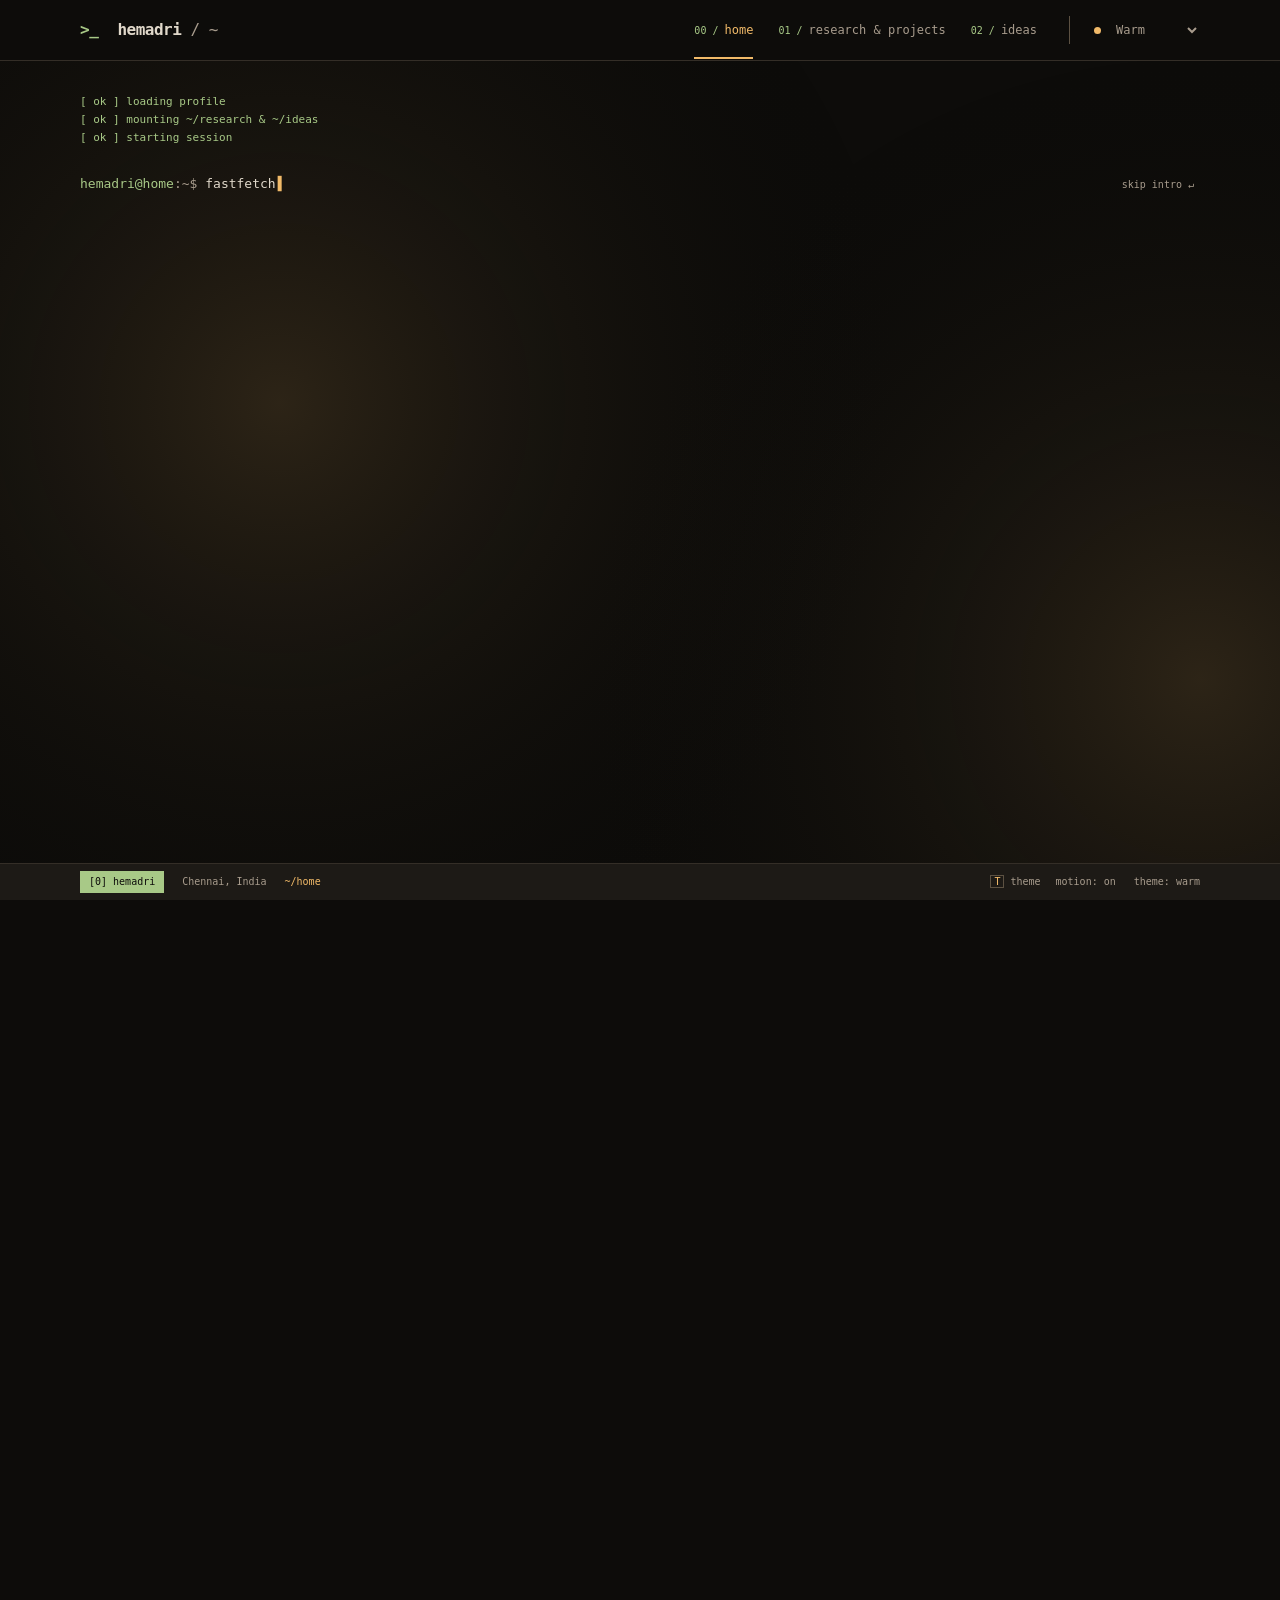
==== docs/index.html @ e629ebb4 "Add personal website and GitHub Pages output" ====
<!doctype html>
<html lang="en" data-theme="warm" data-page="~/home">
<head>
  <meta charset="utf-8">
  <meta name="viewport" content="width=device-width, initial-scale=1">
  <meta name="description" content="Hemadri Shekhar Das — computer networks, datacenter load balancing, embedded projects, and a background in mathematics.">
  <meta name="theme-color" content="#0d0c0a">
  <meta property="og:title" content="Hemadri Shekhar Das">
  <meta property="og:description" content="Hemadri Shekhar Das — computer networks, datacenter load balancing, embedded projects, and a background in mathematics.">
  <meta property="og:type" content="website">
  <title>Home · Hemadri Shekhar Das</title>
  <link rel="icon" href="assets/favicon.svg" type="image/svg+xml">
  <link rel="stylesheet" href="themes.css">
  <link rel="stylesheet" href="styles.css">
  <script src="boot.js"></script>
  <script src="app.js" defer></script>
</head>
<body>
  <canvas id="ambient-field" aria-hidden="true"></canvas>
  <a class="skip-link" href="#main">Skip to content</a>
  <header class="site-header">
    <div class="header-inner">
      <a class="brand" href="index.html" aria-label="Hemadri, home"><span class="prompt-mark">&gt;_</span> hemadri<span class="brand-path"> / ~</span></a>
      <nav aria-label="Main navigation"><a href="index.html" aria-current="page"><span aria-hidden="true">00 / </span>home</a><a href="research.html"><span aria-hidden="true">01 / </span>research &amp; projects</a><a href="ideas.html"><span aria-hidden="true">02 / </span>ideas</a></nav>
      <label class="theme-control" hidden><span class="theme-dot" aria-hidden="true"></span><span class="sr-only">Color theme</span>
        <select id="theme"><option value="warm" selected>Warm</option><option value="nord">Nord</option><option value="tokyo">Tokyo</option><option value="rose-pine">Rosé Pine</option><option value="paper">Paper</option></select>
      </label>
    </div>
  </header>
  <main id="main">
    <section id="home" class="hero wrap" aria-labelledby="hero-title">
      <div class="boot-log" id="boot-log" aria-hidden="true"></div>
      <div class="boot-prompt"><p class="shell-line"><span>hemadri@home</span><span class="dim">:~$</span> <span id="boot-command">fastfetch</span><span class="command-cursor" aria-hidden="true">▌</span></p><button id="skip-intro" type="button">skip intro ↵</button></div>
      <div class="portrait-column">
        <p class="file-label"><span class="tiny-square" aria-hidden="true"></span> hello.png <span class="file-type">PNG</span></p>
        <img class="portrait" src="assets/portrait.png" alt="Saitama with a speech bubble saying HI" width="1269" height="1239" fetchpriority="high">
        <div class="portrait-caption"><span>same curiosity.</span><span class="swatches" aria-hidden="true"><i></i><i></i><i></i><i></i><i></i><i></i></span></div>
      </div>
      <div class="hero-copy">
        <h1 id="hero-title">Hemadri<br><span>Shekhar Das</span></h1>
        <p class="education-line">MSc Computer Science <span class="dim">/</span> CMI <span class="dim">/</span> 2026</p>
        <p class="hero-description">I’m Hemadri, a computer science graduate with a background in mathematics. I work on computer networks, build embedded projects, and run a home lab.</p>
        <div class="hero-actions"><a class="primary-link" href="research.html">Research &amp; projects <span aria-hidden="true">↓</span></a><a class="text-link" href="https://github.com/Hemadri01">GitHub <span aria-hidden="true">↗</span></a></div>
        <div class="hero-footnote"><span class="status-dot" aria-hidden="true"></span> Evaluating RTT-aware flowlet routing in ns-3.48</div>
      </div>
    </section>
    <div class="home-panes">
    <section id="about" class="section wrap" aria-labelledby="about-title">
      <div class="section-label"><span>01 / curriculum vitae</span><span class="section-path">$ cat about.md</span></div>
      <div class="about-grid">
        <div>
          <h2 id="about-title">Background &amp; education.</h2>
          <p>I completed my MSc in Computer Science at Chennai Mathematical Institute in July 2026, after a BSc in Mathematics (Honours) at Asutosh College, University of Calcutta. I study datacenter load balancing and approximate congestion signals.</p>
          <p>Outside research, I build embedded projects and run a home lab with self-hosting, Docker, Proxmox, and NAS. My ESP32 Morse transmitter was built to support maritime signal training.</p>
          <dl class="education-list"><div><dt>2026</dt><dd><strong>MSc Computer Science</strong><span>Chennai Mathematical Institute</span></dd></div><div><dt>BSc</dt><dd><strong>BSc Mathematics (Honours)</strong><span>Asutosh College · University of Calcutta</span></dd></div></dl>
        </div>
        <aside class="tools-aside" aria-label="Tools and languages">
          <h3><span class="dim">$</span> cat toolkit.conf</h3>
          <dl class="tool-list"><div><dt>Languages</dt><dd>C++ · C · Python · Bash</dd></div><div><dt>Simulation</dt><dd>ns-3.48 · IPv4/TCP · flowlet routing · CONGA · ECMP</dd></div><div><dt>Analysis</dt><dd>NumPy · pandas · Matplotlib · Jupyter</dd></div><div><dt>Embedded</dt><dd>ESP32-C3 · FreeRTOS · Arduino · AsyncWebServer</dd></div><div><dt>Tooling</dt><dd>Linux · Git · CMake</dd></div></dl>
        <h3 class="coursework-heading">Selected coursework</h3><p class="coursework-list">Networking · Algorithms · Concurrent programming · Cryptography · Machine learning</p></aside>
      </div>
    </section>
<section class="section wrap directory" aria-labelledby="directory-title"><div class="section-label"><span>02 / directory</span><span class="section-path">$ ls ~/</span></div><h2 id="directory-title">Elsewhere on this site.</h2><div class="directory-grid"><a href="research.html"><span class="prompt-mark">01 / research/ ↗</span><h3>Research &amp; projects</h3><p>Thesis work, ongoing experiments, coursework, and hobby builds.</p></a><a href="ideas.html"><span class="prompt-mark">02 / ideas/ ↗</span><h3>Ideas &amp; notes</h3><p>A notebook for occasional questions and thoughts, organised by topic.</p></a></div></section>
    <section id="contact" class="section contact wrap" aria-labelledby="contact-title">
      <div class="section-label"><span>03 / contact</span><span class="section-path">$ cat links.conf</span></div>
      <div class="contact-inner"><div><h2 id="contact-title">Contact &amp; links.</h2><p>Code, experiments, and work in progress.</p></div><div class="contact-links"><a href="https://github.com/Hemadri01">GitHub <span aria-hidden="true">↗</span></a></div></div>
    </section>
    </div>

  </main>
  <footer class="footer wrap"><span><span class="prompt-mark">hemadri@home</span><span class="dim">:~$</span> <span aria-hidden="true">_</span></span><a href="#main">back to top ↑</a></footer>
  <div class="statusbar"><div class="statusbar-inner"><span class="session-label">[0] hemadri</span><span class="status-location">Chennai, India</span><span class="session-path" id="session-path">~/home</span><div class="terminal-controls" hidden><button id="cycle-theme" type="button" title="Next theme (T)"><kbd>T</kbd> theme</button><button id="motion-toggle" type="button" aria-pressed="true">motion: on</button></div><span class="status-theme">theme: <span id="theme-name">warm</span></span></div></div>
<p class="sr-only" id="theme-status" role="status" aria-live="polite"></p>
</body>
</html>
---- docs/themes.css ----
:root[data-theme="warm"]{color-scheme:dark;--background:#0d0c0a;--titlebar:#1d1a16;--border:#5c5142;--text:#e0d8ca;--muted:#a89c8d;--prompt:#a8c987;--key:#e78368;--heading:#f1ba69;--index:#a8c987;--rule:#6a5a45;--soft_rule:#342e27;--swatch-0:#a94742;--swatch-1:#dc7652;--swatch-2:#e0a657;--swatch-3:#adbb80;--swatch-4:#719c88;--swatch-5:#e0d0b8;}
:root[data-theme="nord"]{color-scheme:dark;--background:#202630;--titlebar:#2e3440;--border:#4c566a;--text:#eceff4;--muted:#aab6c9;--prompt:#a3be8c;--key:#88c0d0;--heading:#81a1c1;--index:#a3be8c;--rule:#616e88;--soft_rule:#3b4252;--swatch-0:#bf616a;--swatch-1:#d08770;--swatch-2:#ebcb8b;--swatch-3:#a3be8c;--swatch-4:#88c0d0;--swatch-5:#b48ead;}
:root[data-theme="tokyo"]{color-scheme:dark;--background:#1a1b26;--titlebar:#24283b;--border:#414868;--text:#c0caf5;--muted:#a9b1d6;--prompt:#9ece6a;--key:#7dcfff;--heading:#bb9af7;--index:#9ece6a;--rule:#565f89;--soft_rule:#343b58;--swatch-0:#f7768e;--swatch-1:#ff9e64;--swatch-2:#e0af68;--swatch-3:#9ece6a;--swatch-4:#7aa2f7;--swatch-5:#bb9af7;}
:root[data-theme="rose-pine"]{color-scheme:dark;--background:#191724;--titlebar:#26233a;--border:#524f67;--text:#e0def4;--muted:#a49eb8;--prompt:#9ccfd8;--key:#ebbcba;--heading:#c4a7e7;--index:#f6c177;--rule:#6e6a86;--soft_rule:#393552;--swatch-0:#eb6f92;--swatch-1:#f6c177;--swatch-2:#ebbcba;--swatch-3:#9ccfd8;--swatch-4:#31748f;--swatch-5:#c4a7e7;}
:root[data-theme="paper"]{color-scheme:light;--background:#f5f0e6;--titlebar:#e8e0d2;--border:#b2a590;--text:#302d29;--muted:#696055;--prompt:#35624b;--key:#994c35;--heading:#79551e;--index:#35624b;--rule:#b2a590;--soft_rule:#d8cebf;--swatch-0:#a84639;--swatch-1:#ac652e;--swatch-2:#967421;--swatch-3:#547353;--swatch-4:#477a86;--swatch-5:#846486;}
---- docs/styles.css ----
* { box-sizing: border-box; }
html { scroll-behavior: smooth; scroll-padding-top: 100px; }
body { margin: 0; background: var(--background); color: var(--text); font: 14px/1.85 "DejaVu Sans Mono", "SFMono-Regular", Consolas, monospace; -webkit-font-smoothing: antialiased; }
::selection { background: var(--heading); color: var(--background); }
a { color: inherit; text-decoration: none; text-underline-offset: 5px; }
button, select { font: inherit; }
button, a, select, summary { -webkit-tap-highlight-color: transparent; }
a:focus-visible, button:focus-visible, select:focus-visible, summary:focus-visible { outline: 2px solid var(--heading); outline-offset: 5px; }
a:hover { color: var(--heading); }
[hidden] { display: none !important; }
.wrap, .header-inner, .statusbar-inner { width: min(1120px, calc(100% - 96px)); margin-inline: auto; }
.dim { color: var(--muted); }
.sr-only { position: absolute; width: 1px; height: 1px; padding: 0; overflow: hidden; clip: rect(0,0,0,0); white-space: nowrap; border: 0; }
.skip-link { position: fixed; top: -90px; left: 20px; z-index: 50; padding: 10px 16px; background: var(--heading); color: var(--background); }
.skip-link:focus { top: 15px; }
.site-header { position: sticky; top: 0; z-index: 10; background: var(--background); border-bottom: 1px solid var(--soft_rule); }
.header-inner { min-height: 78px; display: flex; align-items: center; gap: 32px; }
.brand { white-space: nowrap; font-weight: 700; font-size: 16px; letter-spacing: -.5px; }
.prompt-mark { color: var(--prompt); }
.brand .prompt-mark { margin-right: 10px; }
.brand-path { color: var(--muted); font-weight: 400; }
nav { display: flex; gap: 25px; margin-left: auto; font-size: 12px; }
nav a { color: var(--muted); position: relative; }
nav a[aria-current="location"] { color: var(--heading); }
nav a[aria-current="location"]::after { content: ""; position: absolute; bottom: -27px; left: 0; right: 0; height: 2px; background: var(--heading); }
.theme-control { display: flex; gap: 9px; align-items: center; border-left: 1px solid var(--border); padding-left: 24px; }
.theme-dot { width: 7px; height: 7px; background: var(--heading); border-radius: 50%; }
select { background: var(--background); border: 0; color: var(--muted); font-size: 12px; padding: 6px 2px; cursor: pointer; max-width: 110px; }
.hero { display: grid; grid-template-columns: .78fr 1.22fr; align-items: center; gap: 72px; padding-top: 84px; padding-bottom: 84px; min-height: 660px; }
.portrait-column { align-self: center; }
.file-label { display: flex; align-items: center; gap: 9px; margin: 0 0 15px; font-size: 11px; color: var(--muted); }
.tiny-square { width: 6px; height: 6px; border: 1px solid var(--heading); }
.file-type { margin-left: auto; letter-spacing: 1px; opacity: .8; }
.portrait { width: 100%; height: auto; display: block; }
.portrait-caption { display: flex; justify-content: space-between; align-items: center; gap: 10px; margin-top: 18px; font-size: 11px; color: var(--muted); }
.swatches { display: flex; gap: 4px; }
.swatches i { width: 12px; height: 10px; background: var(--swatch-0); }
.swatches i:nth-child(2) { background: var(--swatch-1); }.swatches i:nth-child(3) { background: var(--swatch-2); }.swatches i:nth-child(4) { background: var(--swatch-3); }.swatches i:nth-child(5) { background: var(--swatch-4); }.swatches i:nth-child(6) { background: var(--swatch-5); }
.shell-line { margin: 0 0 22px; font-size: 12px; }.shell-line > span:first-child { color: var(--prompt); }
h1 { margin: 0 0 21px; font-size: clamp(34px, 4.1vw, 55px); line-height: 1.18; font-weight: 600; letter-spacing: -2.7px; }
h1 > span { color: var(--heading); }
.cursor { color: var(--muted); font-weight: 400; }
.education-line { margin: 0 0 22px; font-size: 12px; color: var(--key); }
.education-line .dim { margin-inline: 4px; }
.hero-description { max-width: 510px; margin: 0; line-height: 1.95; }
.hero-actions { display: flex; align-items: center; gap: 27px; flex-wrap: wrap; margin: 30px 0 25px; font-size: 12px; }
.primary-link { padding: 10px 16px; background: var(--heading); color: var(--background); border: 1px solid var(--heading); }
.primary-link:hover { color: var(--background); filter: brightness(1.12); }
.primary-link span { margin-left: 14px; }
.text-link { color: var(--heading); border-bottom: 1px solid var(--border); padding-bottom: 4px; }
.text-link:hover { border-color: var(--heading); }
.hero-footnote { color: var(--muted); font-size: 11px; display: flex; align-items: center; gap: 9px; }
.status-dot { width: 5px; height: 5px; border-radius: 50%; background: var(--prompt); flex-shrink: 0; }
.section { padding-top: 28px; padding-bottom: 76px; border-top: 1px solid var(--rule); }
.section-label { display: flex; justify-content: space-between; align-items: center; margin-bottom: 42px; font-size: 11px; color: var(--key); letter-spacing: .3px; }
.section-path { color: var(--muted); }
h2 { margin: 0 0 23px; font-size: 28px; letter-spacing: -1.2px; line-height: 1.4; font-weight: 500; color: var(--text); }
h3 { font-weight: 500; }
p { margin: 0 0 20px; }
.research-grid { display: grid; grid-template-columns: 1.28fr .9fr; gap: 80px; }
.research-grid > div > p { max-width: 620px; }
.research-grid > div > .text-link { display: inline-block; margin-top: 7px; font-size: 12px; }
.research-aside { border-left: 1px solid var(--soft_rule); padding-left: 32px; }
.research-aside h3, .tools-aside h3 { margin: 0 0 21px; color: var(--heading); font-size: 13px; }
.focus-list { list-style: none; padding: 0; margin: 0; font-size: 12px; }
.focus-list li { position: relative; padding-left: 19px; margin-bottom: 15px; }
.focus-list li::before { content: "›"; position: absolute; left: 0; color: var(--prompt); font-size: 16px; }
.research-status { margin-top: 28px; border-top: 1px solid var(--soft_rule); padding-top: 20px; }
.status-label { font-size: 10px; letter-spacing: .6px; color: var(--prompt); text-transform: uppercase; }
.research-status p { margin: 10px 0 0; color: var(--muted); font-size: 11px; line-height: 1.9; }
.section-heading { display: flex; align-items: baseline; justify-content: space-between; gap: 24px; }
.section-heading h2 { margin-bottom: 12px; }
.section-intro { color: var(--muted); font-size: 12px; }
.project-count { white-space: nowrap; font-size: 11px; color: var(--muted); }
.filters { display: flex; gap: 8px; flex-wrap: wrap; margin: 8px 0 24px; }
.filters button { background: transparent; border: 1px solid transparent; color: var(--muted); font-size: 11px; cursor: pointer; padding: 4px 13px; }
.filters button:hover { color: var(--heading); }
.filters button[aria-pressed="true"] { border-color: var(--border); color: var(--heading); background: var(--titlebar); }
.project { display: grid; grid-template-columns: 42px 1fr; gap: 12px; border-top: 1px solid var(--soft_rule); padding: 27px 0; }
.project-number { color: var(--prompt); font-size: 12px; padding-top: 4px; }
.project-heading { display: flex; justify-content: space-between; gap: 16px; align-items: baseline; margin-bottom: 8px; }
.project-heading h3 { margin: 0; color: var(--heading); font-size: 18px; letter-spacing: -.5px; }
.project-heading a:hover { text-decoration: underline; }
.project-kind { color: var(--key); font-size: 10px; }
.project-content > p { font-size: 12px; max-width: 850px; margin-bottom: 13px; }
.project-bottom { display: flex; align-items: baseline; gap: 20px; justify-content: space-between; }
.project-tags { display: flex; flex-wrap: wrap; gap: 5px 18px; color: var(--muted); font-size: 10px; }
.source-link { font-size: 11px; color: var(--heading); white-space: nowrap; }
details { margin-top: 14px; }
summary { cursor: pointer; color: var(--muted); font-size: 11px; width: fit-content; }
summary:hover { color: var(--heading); }
summary span { margin-left: 8px; }
details[open] summary { color: var(--heading); }
details ul { margin: 14px 0 0; padding-left: 18px; max-width: 850px; font-size: 12px; color: var(--muted); }
details li { margin-bottom: 9px; }
.all-repositories { display: inline-block; font-size: 12px; margin-top: 10px; }
.about-grid { display: grid; grid-template-columns: 1.15fr 1fr; gap: 80px; }
.about-grid h2 { font-size: 25px; }
.about-grid > div > p { font-size: 13px; }
.education-list { margin: 30px 0 0; font-size: 12px; }
.education-list > div { display: grid; grid-template-columns: 45px 1fr; gap: 15px; margin-bottom: 18px; }
.education-list dt { color: var(--prompt); font-size: 11px; }
dd { margin: 0; }
.education-list strong { font-weight: 400; display: block; }
.education-list dd span { display: block; color: var(--muted); font-size: 11px; }
.tools-aside { border-left: 1px solid var(--soft_rule); padding-left: 32px; }
.tool-list { margin: 0; }
.tool-list > div { border-bottom: 1px solid var(--soft_rule); padding: 13px 0; }
.tool-list > div:first-child { padding-top: 0; }
.tool-list dt { color: var(--key); font-size: 11px; margin-bottom: 4px; }
.tool-list dd { font-size: 12px; }
.contact { padding-bottom: 55px; }
.contact .section-label { margin-bottom: 28px; }
.contact-inner { display: flex; align-items: center; justify-content: space-between; gap: 35px; }
.contact-inner h2 { margin-bottom: 8px; }
.contact-inner p { color: var(--muted); font-size: 12px; margin: 0; }
.contact-links { display: flex; flex-wrap: wrap; gap: 18px; }
.contact-links a { color: var(--heading); font-size: 13px; padding: 7px 0; border-bottom: 1px solid var(--border); }
.contact-links a span { margin-left: 15px; }
.footer { display: flex; justify-content: space-between; gap: 24px; border-top: 1px solid var(--soft_rule); padding-block: 22px 32px; font-size: 11px; }
.footer > a { color: var(--muted); }
.statusbar { background: var(--titlebar); border-top: 1px solid var(--soft_rule); font-size: 10px; color: var(--muted); }
.statusbar-inner { display: flex; gap: 25px; align-items: center; min-height: 31px; }
.session-label { color: var(--prompt); }
.status-theme { margin-left: auto; }
@media(min-width:1450px) { .hero { padding-block: 110px; } }
@media(max-width:950px) {
  .wrap, .header-inner, .statusbar-inner { width: calc(100% - 48px); }
  .header-inner { gap: 20px; } nav { gap: 16px; }.brand-path { display:none; }
  .theme-control { padding-left: 15px; }
  .hero { gap: 36px; min-height: auto; padding-block: 65px; grid-template-columns: .75fr 1.25fr; }
  h1 { letter-spacing: -1.6px; }.hero-description { font-size: 13px; }
  .research-grid,.about-grid { gap: 35px; }.research-aside,.tools-aside { padding-left: 24px; }
  h2 { font-size: 25px; }.education-line { font-size: 11px; }
}
@media(max-width:680px) {
  .wrap, .header-inner, .statusbar-inner { width: calc(100% - 36px); }
  .header-inner { flex-wrap: wrap; gap: 0; padding-block: 13px 10px; min-height: auto; }
  .brand { font-size: 14px; }.theme-control { margin-left: auto; border:0; }
  nav { order: 3; flex-basis: 100%; justify-content: space-between; margin: 12px 0 0; gap: 12px; font-size:11px; }
  nav a[aria-current="location"]::after { bottom:-10px; }
  .hero { grid-template-columns: 1fr; gap: 40px; padding-block: 45px; }
  .hero-copy { grid-row:1; } h1 { font-size: clamp(37px, 10vw, 54px); }
  .hero-description { max-width: 100%; font-size: 14px; }
  .portrait-column { width: min(310px,85%); margin-inline:auto; }
  .hero-actions { gap:22px; }.education-line { font-size: 11px; }.hero-footnote { font-size:10px; }
  .section { padding-top:22px; padding-bottom:45px; }.section-label { margin-bottom:28px; }
  .research-grid,.about-grid { grid-template-columns:1fr; gap:32px; }
  .research-aside,.tools-aside { border-left:0; border-top:1px solid var(--soft_rule); padding:24px 0 0; }
  .research-grid p { font-size:13px; } h2,.about-grid h2 { font-size:23px; }
  .section-heading { gap:12px; }.project-count { font-size:10px; }
  .project { grid-template-columns:25px 1fr; gap:8px; }
  .project-heading { display:block; }.project-heading h3 { font-size:16px; }
  .project-kind { display:inline-block; margin-top:3px; }.project-bottom { align-items:flex-start; gap:12px; }
  .project-tags { gap:4px 12px; }.project-content > p { font-size:12px; }
  .contact-inner { align-items:flex-start; flex-direction:column; gap:20px; }
  .statusbar-inner { gap:12px; }.status-location { display:none; }
}
@media(prefers-reduced-motion:reduce) { html { scroll-behavior:auto; } }
@media print { .site-header,.filters,.statusbar,.hero-actions,.footer { display:none!important; } body { background:white; color:black; } .wrap { width:100%; } .hero { padding-block:25px; min-height:0; } .section { padding-block:20px; } a { color:inherit; } }

/* A quiet terminal frame; the document remains the primary interface. */
body { transition: background-color .25s, color .25s; padding-bottom: 36px; }
.window-bar { margin-top: 32px; display: flex; align-items: center; justify-content: space-between; gap: 18px; border: 1px solid var(--border); background: var(--titlebar); padding: 9px 18px; color: var(--muted); font-size: 10px; }
.window-lights { display: flex; gap: 6px; }
.window-lights i { width: 7px; height: 7px; border-radius: 50%; background: var(--key); }
.window-lights i:nth-child(2) { background: var(--heading); }
.window-lights i:nth-child(3) { background: var(--prompt); }
.hero { position: relative; isolation: isolate; border: 1px solid var(--border); border-top: 0; padding: 58px 38px; margin-bottom: 60px; min-height: 590px; gap: 48px; overflow: hidden; }
.hero-copy, .portrait-column { position: relative; z-index: 1; min-width: 0; }
.ascii-field { position: absolute; top: 0; right: -12px; bottom: 0; margin: 0; width: 240px; overflow: hidden; pointer-events: none; user-select: none; color: var(--heading); opacity: .085; font: 11px/17px monospace; white-space: pre; mask-image: linear-gradient(to right, transparent, #000); }
.typed-command { display: inline-block; vertical-align: bottom; white-space: nowrap; overflow: hidden; }
html[data-motion="on"] .cursor { animation: cursor-blink 1.1s step-end infinite; }
.section-label > span:first-child::before { content: '╭─ '; color: var(--muted); }
.section-label { border-bottom: 1px dashed var(--soft_rule); padding-bottom: 14px; }
.section-path { font-size: 10px; }
.project { transition: background-color .2s, border-color .2s; }
.project:hover { border-top-color: var(--heading); background: var(--titlebar); }
.project-number::before { content: '['; color: var(--muted); }
.project-number::after { content: ']'; color: var(--muted); }
.project { grid-template-columns: 48px 1fr; }
.statusbar { position: fixed; bottom: 0; left: 0; right: 0; z-index: 15; }
.statusbar-inner { gap: 18px; min-height: 36px; }
.session-label { background: var(--prompt); color: var(--background); padding: 2px 9px; }
.session-path { color: var(--heading); }
.terminal-controls { display: flex; gap: 15px; margin-left: auto; }
.terminal-controls button { cursor: pointer; border: 0; padding: 4px 0; color: var(--muted); background: transparent; font-size: 10px; }
.terminal-controls button:hover { color: var(--heading); }
kbd { font: inherit; color: var(--heading); border: 1px solid var(--border); padding: 0 3px; }
.status-theme { margin-left: 0; }
@keyframes cursor-blink { 50% { opacity: 0; } }
@keyframes arrive { from { opacity: .3; transform: translateY(9px); } to { opacity: 1; transform: none; } }
@media (max-width: 950px) { .hero { padding: 38px 24px; gap: 28px; min-height: auto; } .status-location { display: none; } }
@media (max-width: 680px) {
  .window-bar { margin-top: 20px; padding-inline: 12px; font-size: 9px; gap: 8px; }
  .window-bar > span:last-child { display: none; }
  .hero { padding: 30px 18px; margin-bottom: 36px; gap: 30px; }
  .hero h1 { font-size: clamp(30px, 8.6vw, 47px); letter-spacing: -1.8px; }
  .section-label { gap: 10px; font-size: 10px; letter-spacing: 0; }
  .section-path { font-size: 9px; }
  .statusbar-inner { width: calc(100% - 20px); gap: 10px; }
  .terminal-controls { gap: 10px; }
  .session-path, .status-theme { display: none; }
  .project { grid-template-columns: 32px 1fr; }
}
@media (prefers-reduced-motion: reduce) {
  *, *::before, *::after { animation: none !important; transition: none !important; }
}
html[data-motion="off"] { scroll-behavior: auto; }
html[data-motion="off"] *, html[data-motion="off"] *::before, html[data-motion="off"] *::after { animation: none !important; transition: none !important; }
@media print { .window-bar, .ascii-field { display: none; } .hero { border: 0; } body { padding-bottom: 0; } }

/* Independent pages share the same terminal session chrome. */
nav a[aria-current="page"] { color: var(--heading); }
nav a[aria-current="page"]::after { content: ""; position: absolute; bottom: -27px; left: 0; right: 0; height: 2px; background: var(--heading); }
nav a > span { color: var(--prompt); font-size: 10px; }
.page-intro { padding-block: 60px 48px; max-width: 1120px; }
.page-intro h1 { font-size: clamp(30px, 4vw, 48px); letter-spacing: -1.8px; line-height: 1.25; }
.page-intro > p:last-of-type { max-width: 680px; color: var(--muted); }
.page-intro .shell-line { margin-bottom: 28px; }
.page-jumps { display: flex; flex-wrap: wrap; gap: 12px 28px; font-size: 11px; color: var(--heading); }
.directory-grid { display: grid; grid-template-columns: 1fr 1fr; border-top: 1px solid var(--border); }
.directory-grid > a { display: block; padding: 24px 24px 16px 0; }
.directory-grid > a + a { padding-left: 28px; border-left: 1px solid var(--border); }
.directory-grid > a:hover, .topic-row:hover { background: var(--titlebar); }
.directory-grid span { font-size: 11px; }
.directory-grid h3 { font-size: 18px; color: var(--heading); margin: 12px 0; }
.directory-grid p { font-size: 12px; color: var(--muted); max-width: 400px; }
.coursework-heading { margin-top: 28px !important; }
.coursework-list { font-size: 12px; color: var(--muted); }
.topic-row { display: flex; justify-content: space-between; align-items: center; gap: 25px; padding: 26px 12px; border-top: 1px solid var(--soft_rule); }
.topic-row h3 { margin: 0 0 8px; color: var(--heading); font-size: 19px; }
.topic-row p { margin: 0; font-size: 12px; color: var(--muted); }
.topic-row > span { font-size: 11px; color: var(--prompt); white-space: nowrap; }
.breadcrumb { display: inline-block; margin-bottom: 32px; font-size: 12px; }
.empty-notes { border: 1px dashed var(--border); padding: 24px; color: var(--muted); font-size: 12px; }
.empty-notes > span { display: block; color: var(--prompt); margin-bottom: 12px; }
.note-page { max-width: 800px; padding-block: 50px 80px; }
.note-page h1 { font-size: clamp(28px, 4vw, 44px); line-height: 1.3; letter-spacing: -1.5px; }
.note-page p { line-height: 2; }
main { min-height: calc(100vh - 190px); }
@media (max-width:950px) { nav { gap: 14px; font-size: 11px; } nav a > span { display: none; } }
@media (max-width:680px) {
  nav a[aria-current="page"]::after { bottom: -10px; }
  .directory-grid { grid-template-columns: 1fr; }
  .directory-grid > a + a { padding-left: 0; border-left: 0; border-top: 1px solid var(--border); }
  .page-intro { padding-block: 36px; }
  .topic-row { align-items: flex-start; gap: 15px; padding-inline: 0; }
  .topic-row h3 { font-size: 17px; }
}

/* Compact terminal panes, following the simpler third mockup. */
.window-bar { display: none; }
.header-inner { min-height: 60px; }
nav a[aria-current="page"]::after { bottom: -18px; }
.hero { border: 0; padding: 32px 0 36px; margin-bottom: 0; min-height: 0; grid-template-columns: minmax(220px,.75fr) minmax(0,1.25fr); gap: 24px 40px; overflow: visible; }
.boot-prompt { grid-column: 1 / -1; display: flex; align-items: baseline; justify-content: space-between; gap: 12px; }
.boot-prompt .shell-line { margin: 0; font-size: 13px; }
.command-cursor { color: var(--heading); margin-left: 2px; }
#skip-intro { display: none; font: inherit; font-size: 10px; color: var(--muted); background: transparent; border: 0; cursor: pointer; }
html[data-boot] #skip-intro { display: inline; }
html:not([data-boot]) .command-cursor { display: none; }
html[data-boot="waiting"] #boot-command { visibility: hidden; }
html[data-boot]:not([data-boot="output"]) .portrait-column, html[data-boot]:not([data-boot="output"]) .hero-copy,
html[data-boot] .home-panes, html[data-boot] .footer { visibility: hidden; }
/* Reserve dimensions during typing, so the layout stays still when it appears. */
.portrait-column { border: 1px solid var(--border); padding: 12px; max-width: 350px; position: relative; }
.file-label { position: absolute; top: -10px; left: 10px; background: var(--background); padding: 0 6px; margin: 0; line-height: 18px; }
.file-type, .tiny-square, .portrait-caption > span:first-child { display: none; }
.portrait-caption { justify-content: flex-start; margin-top: 12px; }
.hero h1 { font-size: clamp(28px, 3.5vw, 42px); letter-spacing: -1.5px; margin-bottom: 12px; }
.education-line { margin-bottom: 14px; }
.hero-description { font-size: 13px; line-height: 1.8; }
.hero-actions { margin: 20px 0 16px; gap: 20px; }
.primary-link { background: transparent; color: var(--heading); border: 0; padding: 0; }
.primary-link:hover { color: var(--heading); }
.primary-link::before { content: '[ '; }.primary-link::after { content: ' ]'; }
.home-panes { display: grid; grid-template-columns: 1fr 1fr; gap: 26px; width: min(1120px, calc(100% - 96px)); margin: 12px auto 36px; }
.home-panes > .section { width: 100%; border: 1px solid var(--border); padding: 22px; margin: 0; min-width: 0; }
.home-panes #about { grid-column: 1 / -1; }
.home-panes .section-label { border: 0; margin: -33px 0 20px; padding: 0; }
.home-panes .section-label > span:first-child { background: var(--background); padding: 0 6px; }
.home-panes .section-label > span:first-child::before { content: ''; }
.home-panes .section-path { display: none; }
.home-panes h2 { font-size: 20px; letter-spacing: -.6px; margin-bottom: 16px; }
.home-panes .about-grid { gap: 32px; }
.home-panes .directory-grid { grid-template-columns: 1fr; border: 0; }
.home-panes .directory-grid > a { padding: 10px 0; }
.home-panes .directory-grid > a + a { border-left: 0; border-top: 1px solid var(--soft_rule); padding: 16px 0 0; }
.home-panes .directory-grid h3 { font-size: 15px; margin: 7px 0; }
.home-panes .directory-grid p { margin-bottom: 8px; }
.home-panes .contact-inner { flex-direction: column; align-items: flex-start; gap: 20px; }
.section { padding-bottom: 44px; }
.page-intro { padding-block: 36px; }
@media (max-width:950px) { .home-panes { width: calc(100% - 48px); } }
@media (max-width:680px) {
  .header-inner { min-height: auto; }
  nav a[aria-current="page"]::after { bottom: -10px; }
  .hero { grid-template-columns: 1fr; gap: 24px; padding-block: 24px; }
  .hero-copy { grid-row: auto; }
  .portrait-column { width: min(280px, 100%); margin-inline: 0; }
  .boot-prompt { grid-column: 1; }
  .home-panes { width: calc(100% - 36px); grid-template-columns: 1fr; gap: 28px; }
  .home-panes > .section { padding: 20px 16px; }
  .home-panes .section-label { margin-top: -31px; }
}
@media print { html[data-boot] .home-panes, html[data-boot] .footer, html[data-boot] .portrait-column, html[data-boot] .hero-copy { visibility: visible; } .boot-prompt { display: none; } }

.boot-log { display: none; grid-column: 1 / -1; white-space: pre-wrap; font-size: 11px; line-height: 1.65; color: var(--prompt); min-height: 5em; }
.boot-log:has(div), html[data-boot] .boot-log { display: block; }
.boot-log > div { min-height: 1.65em; }
html[data-boot="startup"] #boot-command, html[data-boot="waiting"] .command-cursor { visibility: hidden; }
html[data-boot="output"] .portrait-column, html[data-boot="output"] .hero-copy,
html[data-boot="output"] .home-panes, html[data-boot="output"] .footer { visibility: visible; }
.typing-tail { color: transparent !important; }
@media print { .boot-log { display: none !important; } .typing-tail { color: inherit !important; } }

/* The shell prompt appears only once all three startup bars have completed. */
html[data-boot="waiting"] .boot-prompt .shell-line,
html[data-boot="startup"] .boot-prompt .shell-line { visibility: hidden; }
body { isolation: isolate; }
#ambient-field { position: fixed; inset: 0; width: 100%; height: 100%; z-index: -1; pointer-events: none; opacity: 1; }
.home-panes > .section, .portrait-column { background: var(--background); }
.home-panes > .section { background: color-mix(in srgb, var(--background) 94%, transparent); }
@media print { #ambient-field { display: none; } }
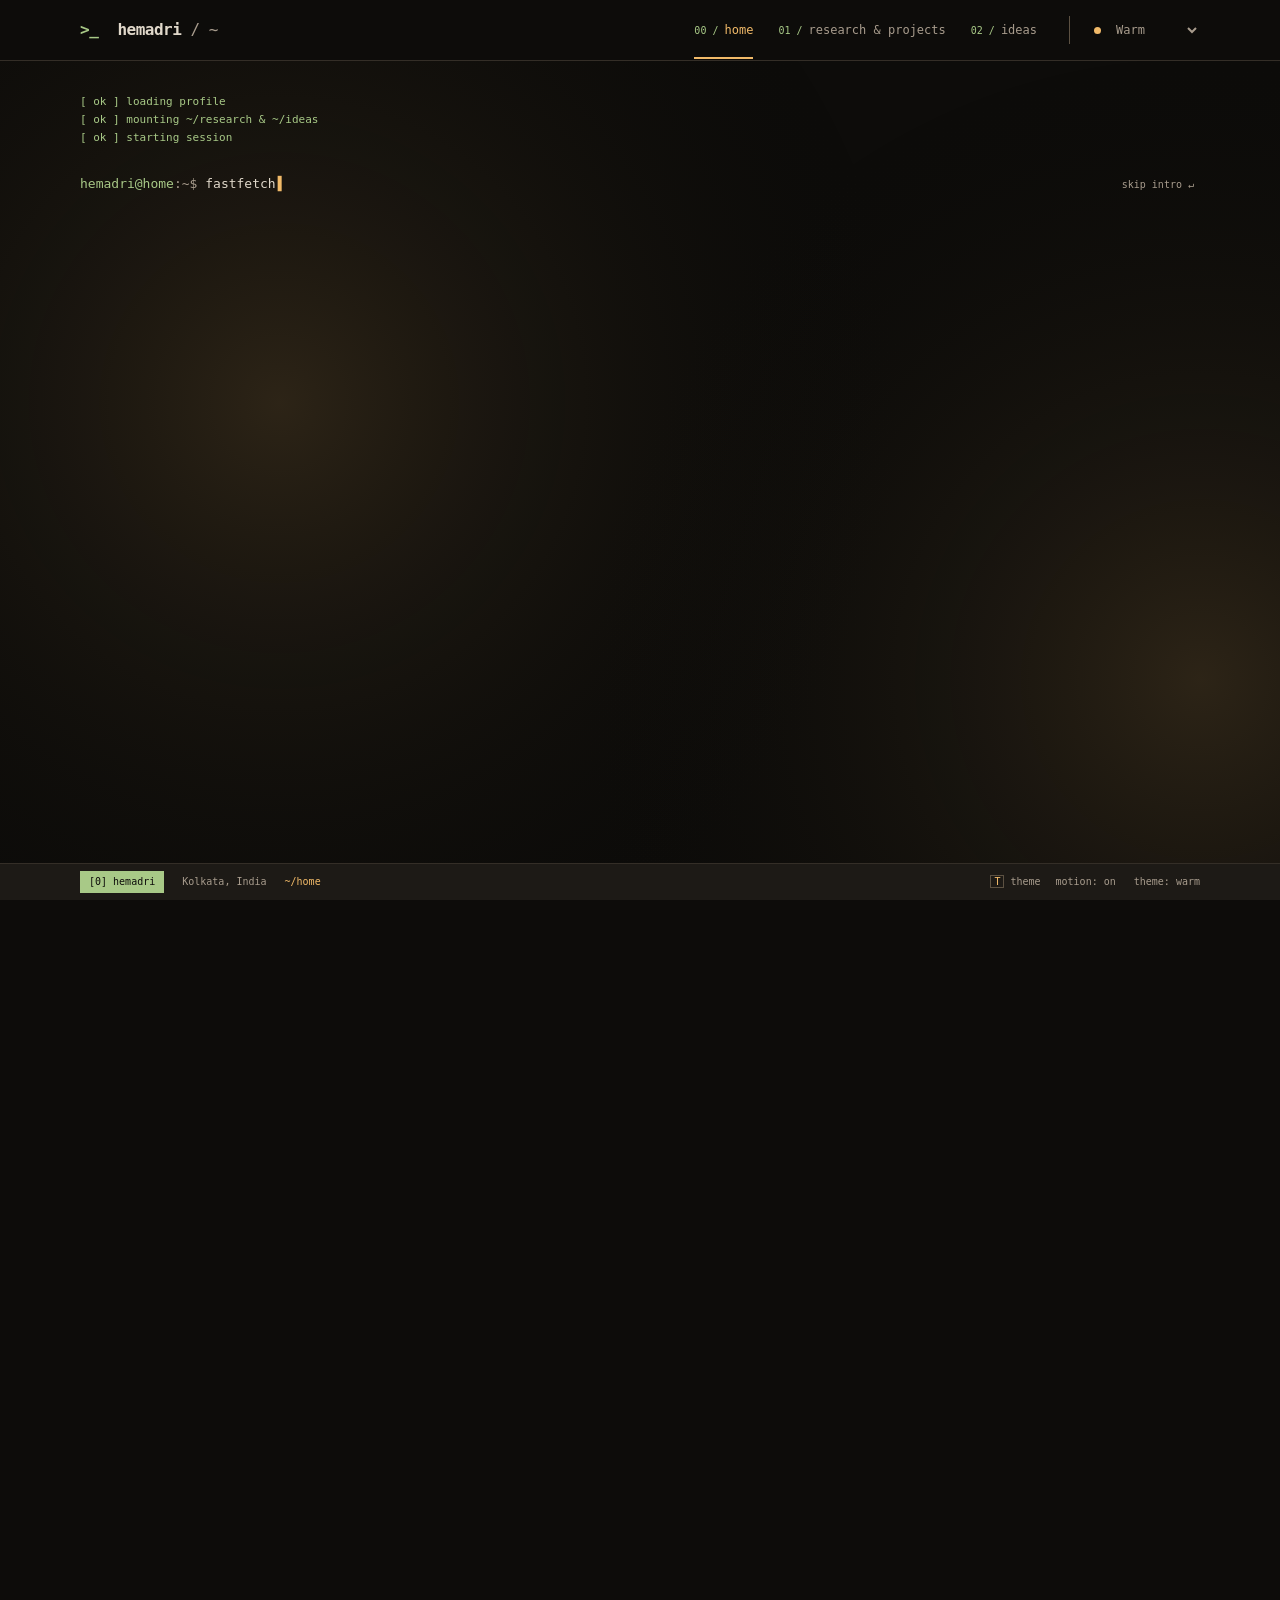
==== commit bdd2f922: "info update" ====
--- a/docs/index.html
+++ b/docs/index.html
@@ -3,10 +3,10 @@
 <head>
   <meta charset="utf-8">
   <meta name="viewport" content="width=device-width, initial-scale=1">
-  <meta name="description" content="Hemadri Shekhar Das — computer networks, datacenter load balancing, embedded projects, and a background in mathematics.">
+  <meta name="description" content="Hemadri Shekhar Das : computer science graduate interested in computer networks, datacenter routing, and load balancing, with a background in mathematics.">
   <meta name="theme-color" content="#0d0c0a">
   <meta property="og:title" content="Hemadri Shekhar Das">
-  <meta property="og:description" content="Hemadri Shekhar Das — computer networks, datacenter load balancing, embedded projects, and a background in mathematics.">
+  <meta property="og:description" content="Hemadri Shekhar Das : computer science graduate interested in computer networks, datacenter routing, and load balancing, with a background in mathematics.">
   <meta property="og:type" content="website">
   <title>Home · Hemadri Shekhar Das</title>
   <link rel="icon" href="assets/favicon.svg" type="image/svg+xml">
@@ -38,38 +38,43 @@
       </div>
       <div class="hero-copy">
         <h1 id="hero-title">Hemadri<br><span>Shekhar Das</span></h1>
-        <p class="education-line">MSc Computer Science <span class="dim">/</span> CMI <span class="dim">/</span> 2026</p>
+        <p class="education-line">MSc Computer Science <span class="dim">/</span> Chennai Mathematical Institute <span class="dim">/</span> 2026</p>
+        <!--
         <p class="hero-description">I’m Hemadri, a computer science graduate with a background in mathematics. I work on computer networks, build embedded projects, and run a home lab.</p>
+        -->
+        <p class="hero-description">I’m a computer science graduate with a background in mathematics, interested in computer networks and datacenter networking. My recent work explored RTT-aware routing and flowlet-based load balancing through network simulation.</p>
         <div class="hero-actions"><a class="primary-link" href="research.html">Research &amp; projects <span aria-hidden="true">↓</span></a><a class="text-link" href="https://github.com/Hemadri01">GitHub <span aria-hidden="true">↗</span></a></div>
-        <div class="hero-footnote"><span class="status-dot" aria-hidden="true"></span> Evaluating RTT-aware flowlet routing in ns-3.48</div>
+        <div class="hero-footnote"><span class="status-dot" aria-hidden="true"></span> Tired from debugging</div>
       </div>
     </section>
     <div class="home-panes">
     <section id="about" class="section wrap" aria-labelledby="about-title">
-      <div class="section-label"><span>01 / curriculum vitae</span><span class="section-path">$ cat about.md</span></div>
+      <div class="section-label"><span>01 / about</span><span class="section-path">$ cat about.md</span></div>
       <div class="about-grid">
         <div>
           <h2 id="about-title">Background &amp; education.</h2>
-          <p>I completed my MSc in Computer Science at Chennai Mathematical Institute in July 2026, after a BSc in Mathematics (Honours) at Asutosh College, University of Calcutta. I study datacenter load balancing and approximate congestion signals.</p>
-          <p>Outside research, I build embedded projects and run a home lab with self-hosting, Docker, Proxmox, and NAS. My ESP32 Morse transmitter was built to support maritime signal training.</p>
-          <dl class="education-list"><div><dt>2026</dt><dd><strong>MSc Computer Science</strong><span>Chennai Mathematical Institute</span></dd></div><div><dt>BSc</dt><dd><strong>BSc Mathematics (Honours)</strong><span>Asutosh College · University of Calcutta</span></dd></div></dl>
+          <p>I completed an M.Sc. in Computer Science at Chennai Mathematical Institute in 2026, following a B.Sc. in Mathematics (Honours) from Asutosh College, University of Calcutta.</p>
+          <p>My current interests are in computer networks, particularly datacenter networking, congestion-aware routing, load balancing, and programmable networks. I have used network simulation and experimental analysis to investigate routing approaches and their performance under different traffic conditions.</p>
+          <p>Beyond networking, I'm interested in concurrent and systems programming, embedded systems, Linux, and self-hosted services. I enjoy understanding how software interacts with operating systems and hardware, and learning by building practical projects.</p>
+          <dl class="education-list"><div><dt>2026</dt><dd><strong>MSc Computer Science</strong><span>Chennai Mathematical Institute</span></dd></div><div><dt>2024</dt><dd><strong>BSc Mathematics (Honours)</strong><span>Asutosh College · University of Calcutta</span></dd></div></dl>
+          <a class="text-link" href="/assets/Resume_CV.pdf">My CV <span aria-hidden="true">↗</span></a>
         </div>
         <aside class="tools-aside" aria-label="Tools and languages">
           <h3><span class="dim">$</span> cat toolkit.conf</h3>
-          <dl class="tool-list"><div><dt>Languages</dt><dd>C++ · C · Python · Bash</dd></div><div><dt>Simulation</dt><dd>ns-3.48 · IPv4/TCP · flowlet routing · CONGA · ECMP</dd></div><div><dt>Analysis</dt><dd>NumPy · pandas · Matplotlib · Jupyter</dd></div><div><dt>Embedded</dt><dd>ESP32-C3 · FreeRTOS · Arduino · AsyncWebServer</dd></div><div><dt>Tooling</dt><dd>Linux · Git · CMake</dd></div></dl>
-        <h3 class="coursework-heading">Selected coursework</h3><p class="coursework-list">Networking · Algorithms · Concurrent programming · Cryptography · Machine learning</p></aside>
+          <dl class="tool-list"><div><dt>Languages</dt><dd>C++ · C · Python · Java · JavaScript · Bash </dd></div><div><dt>Simulation</dt><dd>ns-3 · Mininet</dd></div><div><dt>Analysis</dt><dd>NumPy · pandas · Matplotlib · Jupyter</dd></div><div><dt>Embedded</dt><dd>ESP32 · Arduino </dd></div><div><dt>Tooling</dt><dd>Linux · Git · CMake · Valgrind · GDB</dd></div></dl>
+        <h3 class="coursework-heading">Selected coursework</h3><p class="coursework-list">Advanced Networking Fundamentals · Graduate Algorithms · Introduction to Concurrent programming · Advanced Concurrent programming · Cryptographical Standards and Cryptanalysis · Advanced Machine learning</p></aside>
       </div>
     </section>
-<section class="section wrap directory" aria-labelledby="directory-title"><div class="section-label"><span>02 / directory</span><span class="section-path">$ ls ~/</span></div><h2 id="directory-title">Elsewhere on this site.</h2><div class="directory-grid"><a href="research.html"><span class="prompt-mark">01 / research/ ↗</span><h3>Research &amp; projects</h3><p>Thesis work, ongoing experiments, coursework, and hobby builds.</p></a><a href="ideas.html"><span class="prompt-mark">02 / ideas/ ↗</span><h3>Ideas &amp; notes</h3><p>A notebook for occasional questions and thoughts, organised by topic.</p></a></div></section>
+<section class="section wrap directory" aria-labelledby="directory-title"><div class="section-label"><span>02 / directory</span><span class="section-path">$ ls ~/</span></div><h2 id="directory-title">Elsewhere on this site.</h2><div class="directory-grid"><a href="research.html"><span class="prompt-mark">01 / research/ ↗</span><h3>Research &amp; projects</h3><p>Thesis work, ongoing experiments, coursework, and hobby builds.</p></a><a href="ideas.html"><span class="prompt-mark">02 / ideas/ ↗</span><h3>Ideas &amp; notes</h3><p>Notes, experiments, and ideas on computing and other topics I find interesting.</p></a></div></section>
     <section id="contact" class="section contact wrap" aria-labelledby="contact-title">
       <div class="section-label"><span>03 / contact</span><span class="section-path">$ cat links.conf</span></div>
-      <div class="contact-inner"><div><h2 id="contact-title">Contact &amp; links.</h2><p>Code, experiments, and work in progress.</p></div><div class="contact-links"><a href="https://github.com/Hemadri01">GitHub <span aria-hidden="true">↗</span></a></div></div>
+      <div class="contact-inner"><div><h2 id="contact-title">Contact &amp; links.</h2><p>For research discussions, collaborations, or questions about my projects.</p></div><div class="contact-links"><a href="https://github.com/Hemadri01">GitHub <span aria-hidden="true">↗</span></a></div><div class="contact-links"><a href="mailto:hemadrishekhar2001@gmail.com">Email <span aria-hidden="true">↗</span></a></div></div>
     </section>
     </div>
 
   </main>
   <footer class="footer wrap"><span><span class="prompt-mark">hemadri@home</span><span class="dim">:~$</span> <span aria-hidden="true">_</span></span><a href="#main">back to top ↑</a></footer>
-  <div class="statusbar"><div class="statusbar-inner"><span class="session-label">[0] hemadri</span><span class="status-location">Chennai, India</span><span class="session-path" id="session-path">~/home</span><div class="terminal-controls" hidden><button id="cycle-theme" type="button" title="Next theme (T)"><kbd>T</kbd> theme</button><button id="motion-toggle" type="button" aria-pressed="true">motion: on</button></div><span class="status-theme">theme: <span id="theme-name">warm</span></span></div></div>
+  <div class="statusbar"><div class="statusbar-inner"><span class="session-label">[0] hemadri</span><span class="status-location">Kolkata, India</span><span class="session-path" id="session-path">~/home</span><div class="terminal-controls" hidden><button id="cycle-theme" type="button" title="Next theme (T)"><kbd>T</kbd> theme</button><button id="motion-toggle" type="button" aria-pressed="true">motion: on</button></div><span class="status-theme">theme: <span id="theme-name">warm</span></span></div></div>
 <p class="sr-only" id="theme-status" role="status" aria-live="polite"></p>
 </body>
 </html>
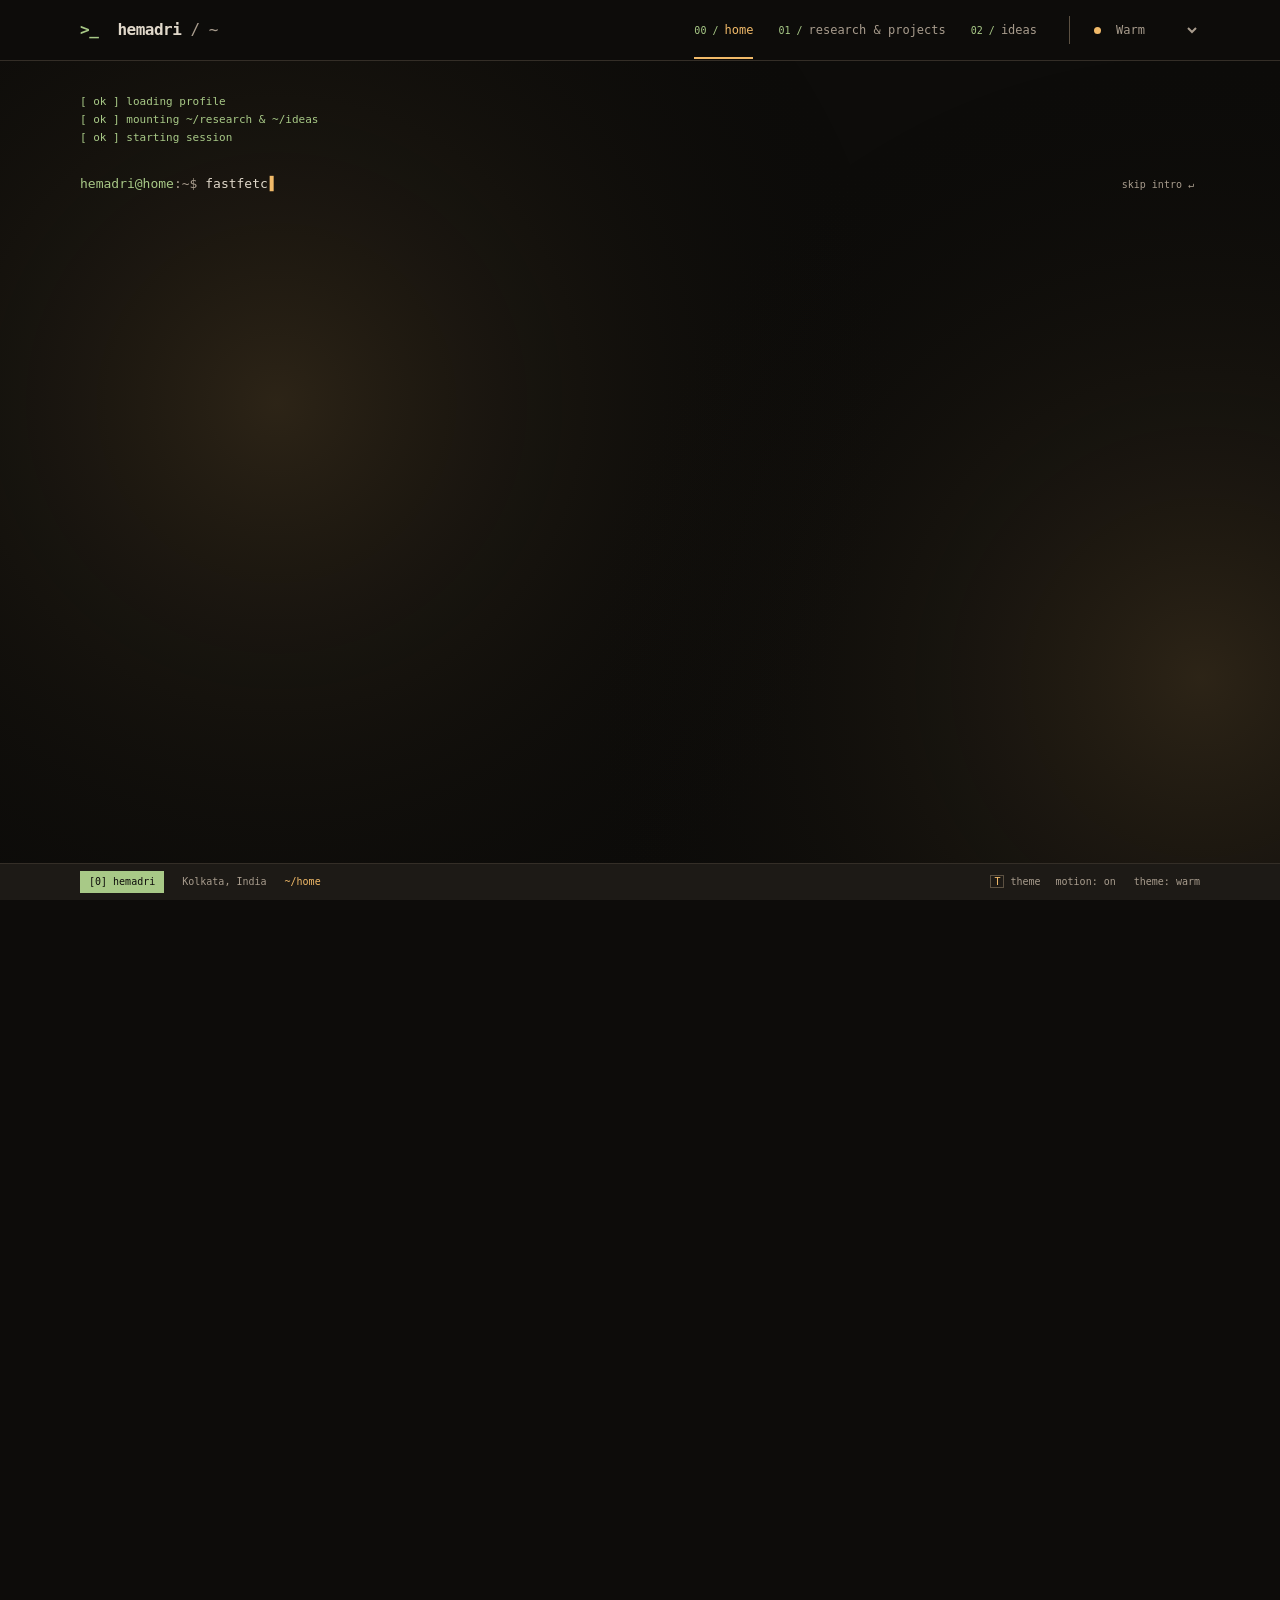
==== commit eca3ace7: "cv link fix" ====
--- a/docs/index.html
+++ b/docs/index.html
@@ -57,7 +57,7 @@
           <p>My current interests are in computer networks, particularly datacenter networking, congestion-aware routing, load balancing, and programmable networks. I have used network simulation and experimental analysis to investigate routing approaches and their performance under different traffic conditions.</p>
           <p>Beyond networking, I'm interested in concurrent and systems programming, embedded systems, Linux, and self-hosted services. I enjoy understanding how software interacts with operating systems and hardware, and learning by building practical projects.</p>
           <dl class="education-list"><div><dt>2026</dt><dd><strong>MSc Computer Science</strong><span>Chennai Mathematical Institute</span></dd></div><div><dt>2024</dt><dd><strong>BSc Mathematics (Honours)</strong><span>Asutosh College · University of Calcutta</span></dd></div></dl>
-          <a class="text-link" href="/assets/Resume_CV.pdf">My CV <span aria-hidden="true">↗</span></a>
+          <a class="text-link" href="assets/Resume_CV.pdf">My CV <span aria-hidden="true">↗</span></a>
         </div>
         <aside class="tools-aside" aria-label="Tools and languages">
           <h3><span class="dim">$</span> cat toolkit.conf</h3>
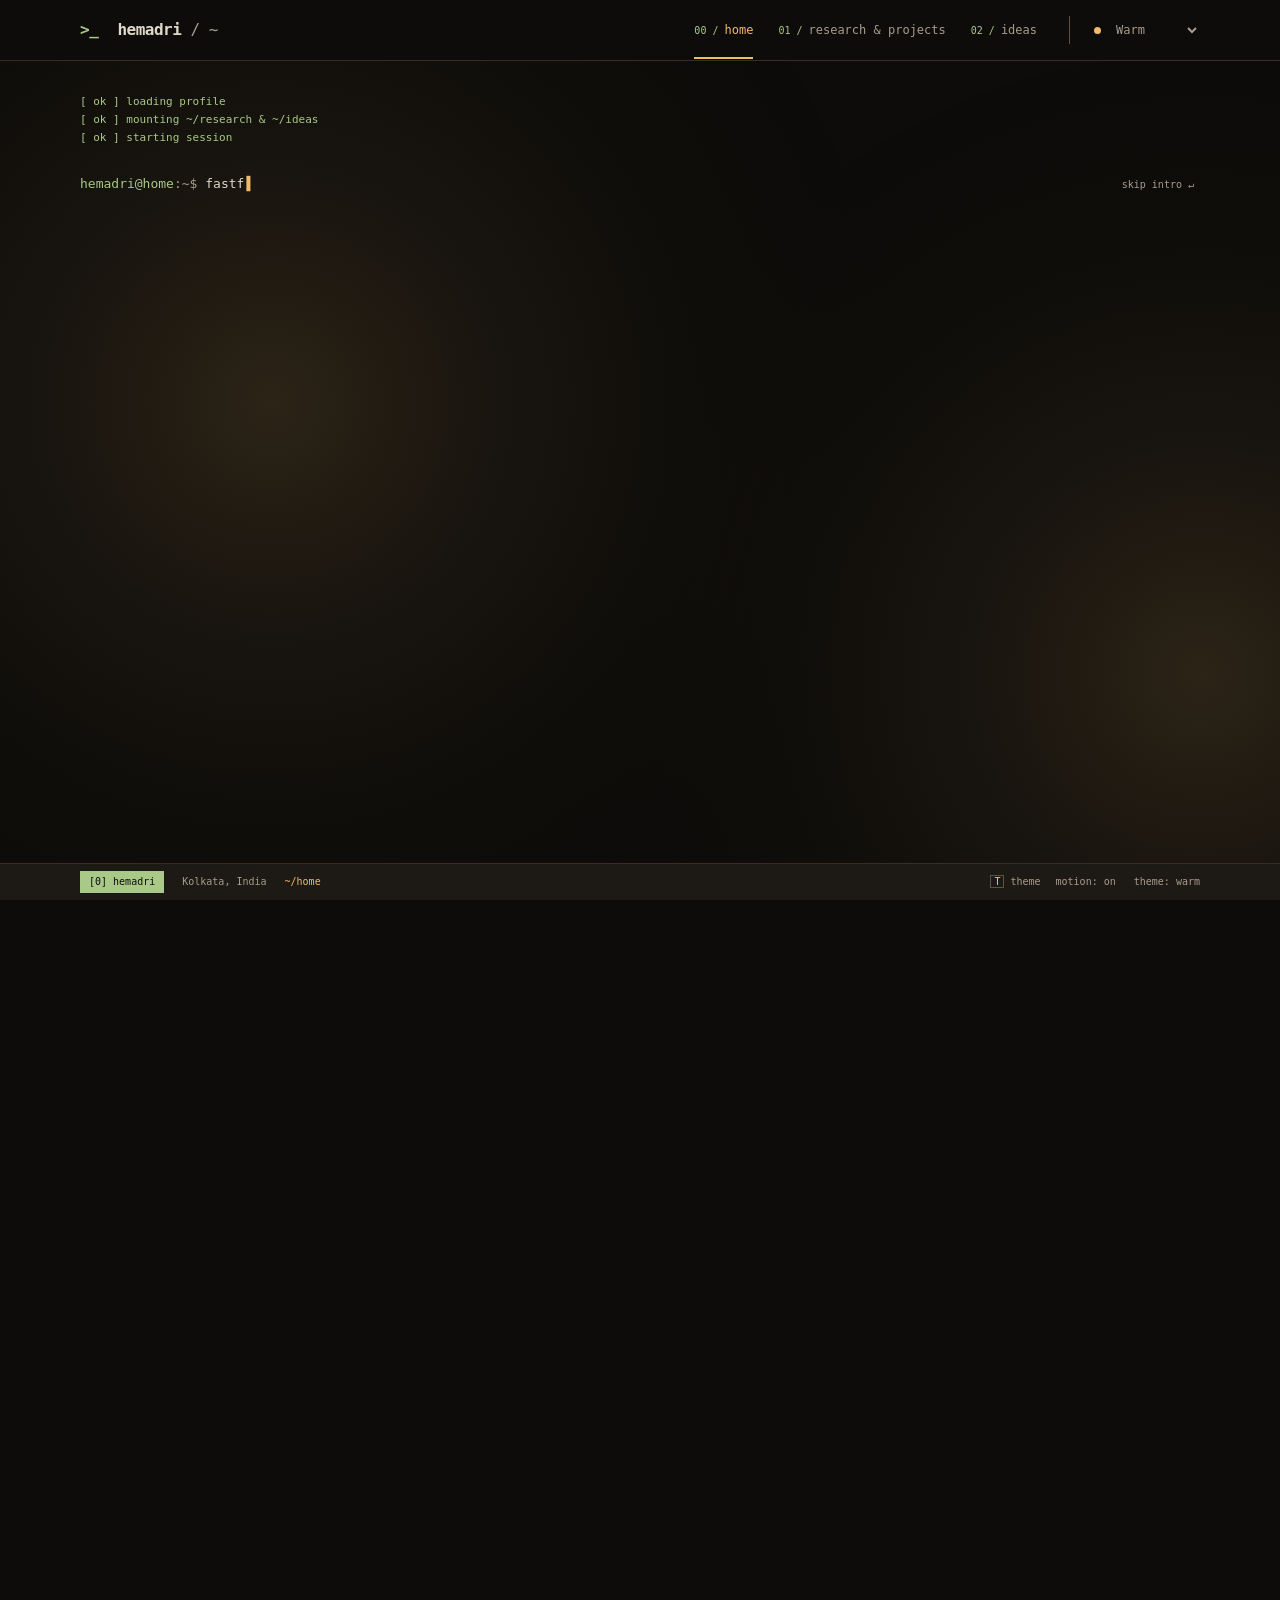
==== commit c039bf03: "cv link fix" ====
--- a/docs/index.html
+++ b/docs/index.html
@@ -57,7 +57,7 @@
           <p>My current interests are in computer networks, particularly datacenter networking, congestion-aware routing, load balancing, and programmable networks. I have used network simulation and experimental analysis to investigate routing approaches and their performance under different traffic conditions.</p>
           <p>Beyond networking, I'm interested in concurrent and systems programming, embedded systems, Linux, and self-hosted services. I enjoy understanding how software interacts with operating systems and hardware, and learning by building practical projects.</p>
           <dl class="education-list"><div><dt>2026</dt><dd><strong>MSc Computer Science</strong><span>Chennai Mathematical Institute</span></dd></div><div><dt>2024</dt><dd><strong>BSc Mathematics (Honours)</strong><span>Asutosh College · University of Calcutta</span></dd></div></dl>
-          <a class="text-link" href="assets/Resume_CV.pdf">My CV <span aria-hidden="true">↗</span></a>
+          <a class="text-link" href="./assets/Resume_CV.pdf">My CV <span aria-hidden="true">↗</span></a>
         </div>
         <aside class="tools-aside" aria-label="Tools and languages">
           <h3><span class="dim">$</span> cat toolkit.conf</h3>
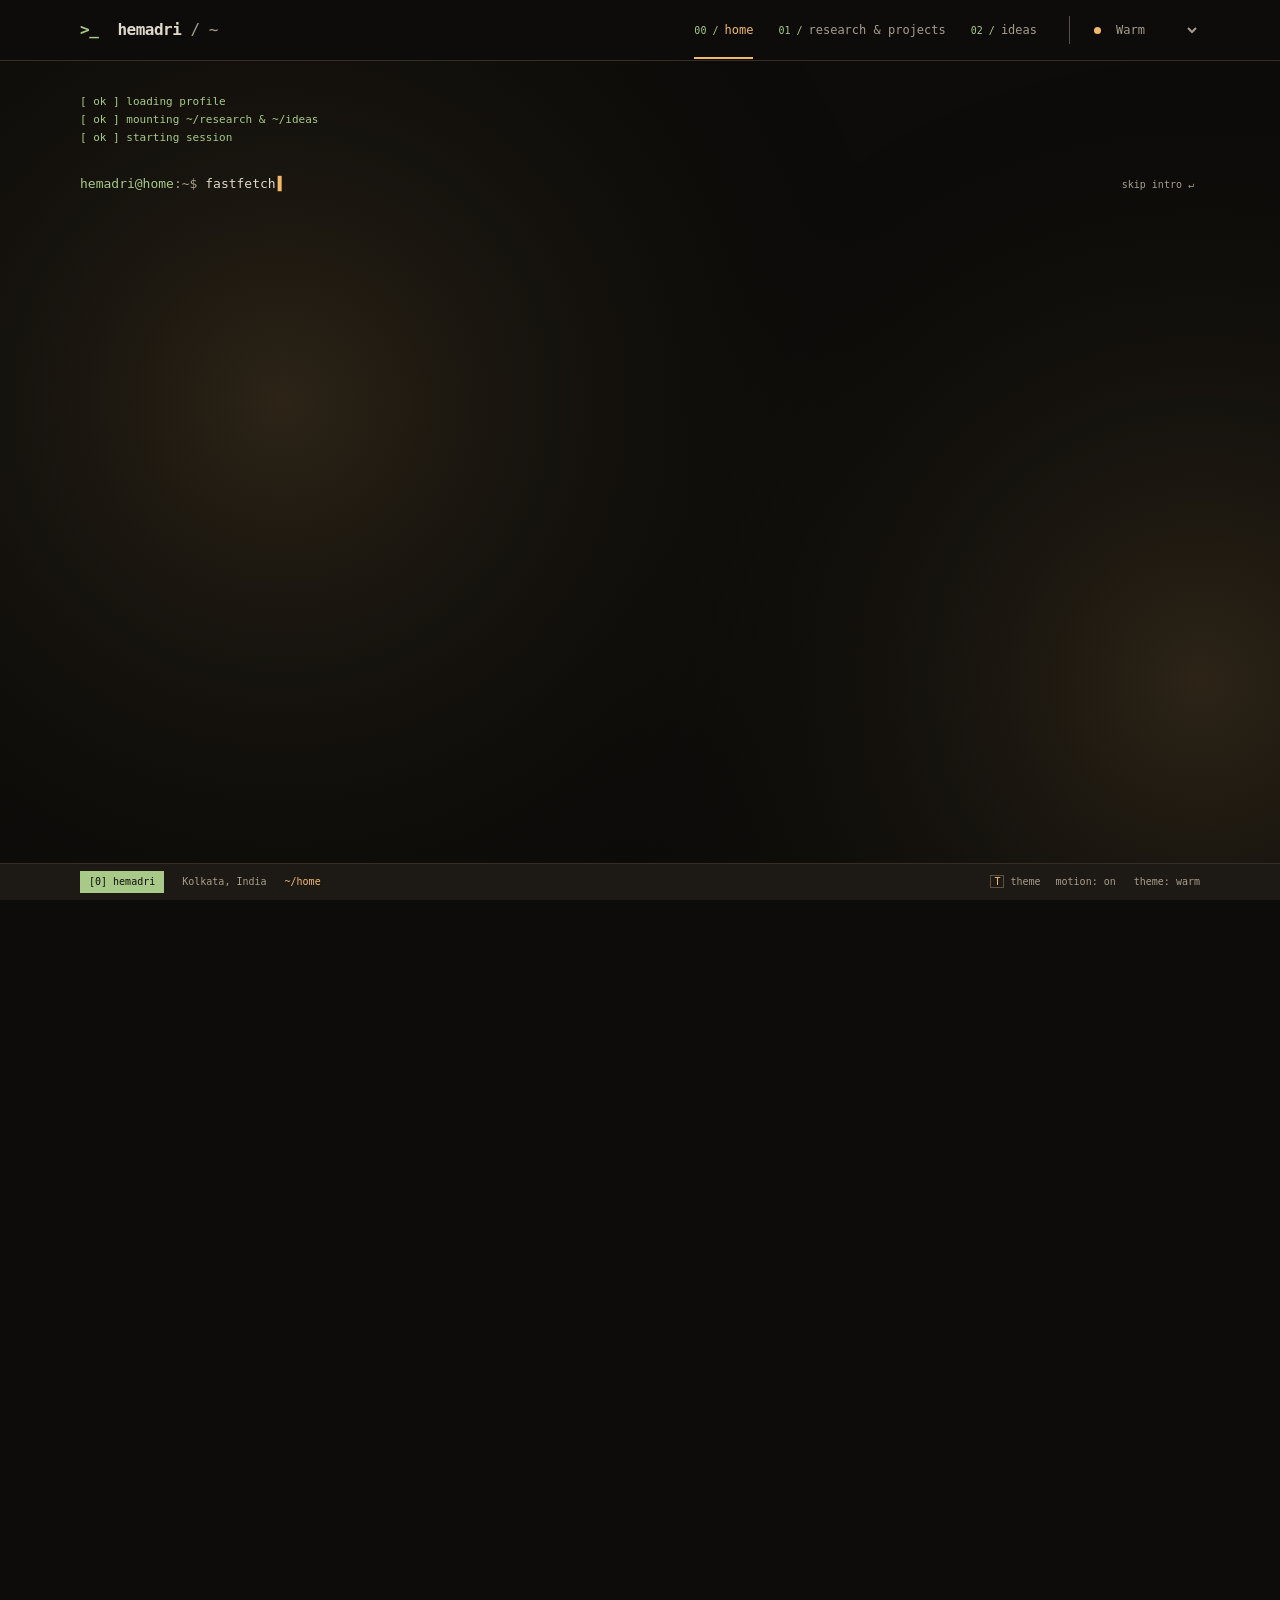
==== commit 6804bd31: "cv link fix" ====
--- a/docs/index.html
+++ b/docs/index.html
@@ -57,7 +57,7 @@
           <p>My current interests are in computer networks, particularly datacenter networking, congestion-aware routing, load balancing, and programmable networks. I have used network simulation and experimental analysis to investigate routing approaches and their performance under different traffic conditions.</p>
           <p>Beyond networking, I'm interested in concurrent and systems programming, embedded systems, Linux, and self-hosted services. I enjoy understanding how software interacts with operating systems and hardware, and learning by building practical projects.</p>
           <dl class="education-list"><div><dt>2026</dt><dd><strong>MSc Computer Science</strong><span>Chennai Mathematical Institute</span></dd></div><div><dt>2024</dt><dd><strong>BSc Mathematics (Honours)</strong><span>Asutosh College · University of Calcutta</span></dd></div></dl>
-          <a class="text-link" href="./assets/Resume_CV.pdf">My CV <span aria-hidden="true">↗</span></a>
+          <a class="text-link" href="assets/Resume_CV.pdf">My CV <span aria-hidden="true">↗</span></a>
         </div>
         <aside class="tools-aside" aria-label="Tools and languages">
           <h3><span class="dim">$</span> cat toolkit.conf</h3>
